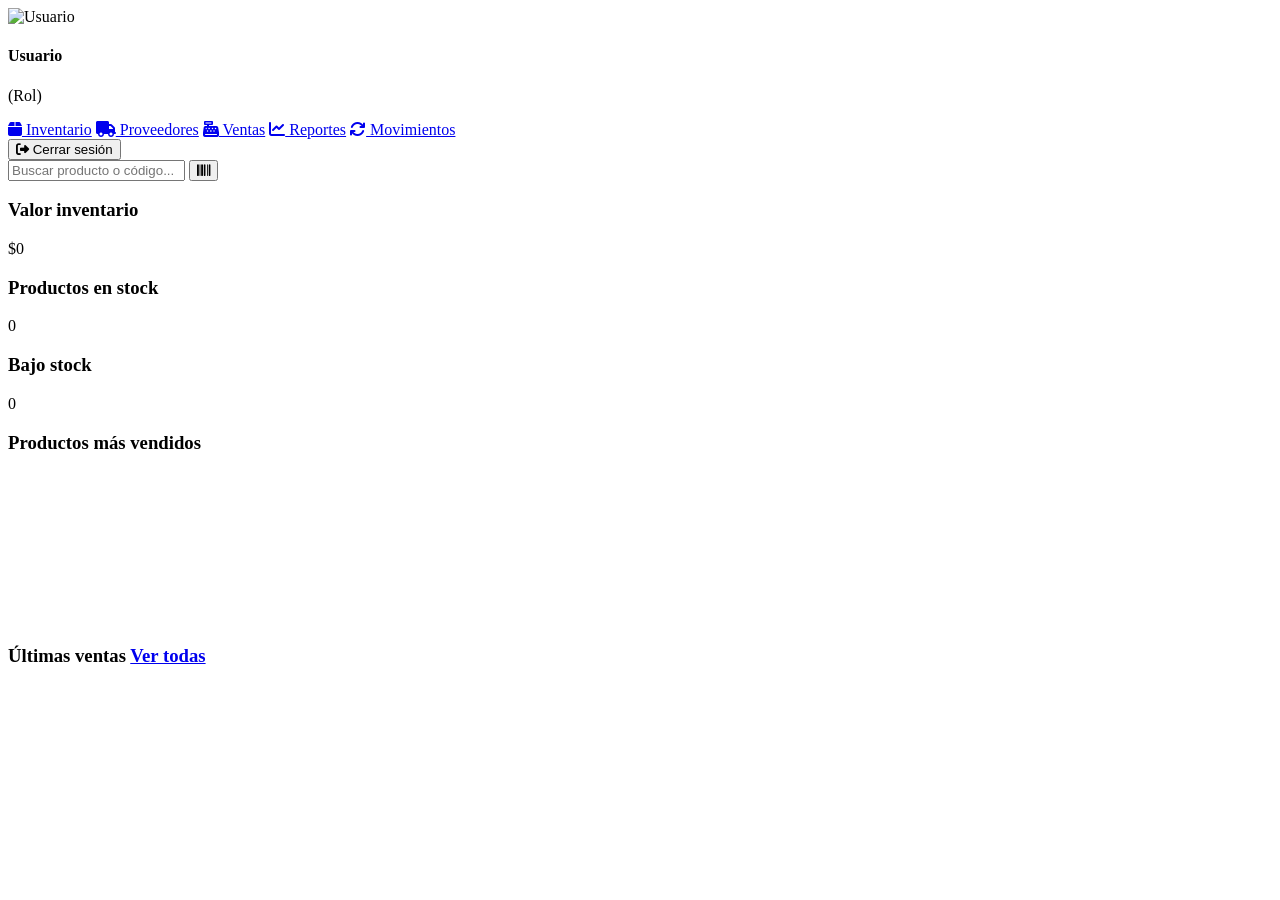
==== Frontend/Dashboard.html @ 435475cd "Diseño prefinal" ====
<!DOCTYPE html>
<html lang="es">

<head>
    <meta charset="UTF-8">
    <title>La Esquinita - Dashboard</title>
    <link rel="stylesheet" href="styles/Dashboard.css">
    <link rel="stylesheet" href="https://cdnjs.cloudflare.com/ajax/libs/font-awesome/6.5.0/css/all.min.css">
    <script src="https://cdn.jsdelivr.net/npm/chart.js"></script>
</head>

<body>
    <div class="dashboard">

        <!-- Sidebar -->
        <aside class="sidebar" id="sidebar">
            <!-- Usuario -->
            <div class="user-info">
                <img src="img/user.png" alt="Usuario" class="user-avatar">
                <div class="user-details">
                    <h4 id="nombreUsuario">Usuario</h4>
                    <p id="rolUsuario">(Rol)</p>
                </div>
            </div>

            <!-- Menú -->
            <nav class="menu">
                <a href="Inventario.html"><i class="fas fa-box"></i> Inventario</a>
                <a href="Proveedores.html"><i class="fas fa-truck"></i> Proveedores</a>
                <a href="Ventas.html"><i class="fas fa-cash-register"></i> Ventas</a>
                <a href="Reportes.html"><i class="fas fa-chart-line"></i> Reportes</a>
                <a href="#"><i class="fas fa-sync"></i> Movimientos</a>
            </nav>

            <!-- Logout -->
            <button class="logout-btn"><i class="fas fa-sign-out-alt"></i> Cerrar sesión</button>
        </aside>

        <!-- Main -->
        <main class="main-content">
            <header class="top-bar">
                <div class="search-bar">
                    <input type="text" placeholder="Buscar producto o código...">
                    <button><i class="fas fa-barcode"></i></button>
                </div>
            </header>

            <!-- KPIs -->
            <section class="metrics">
                <div class="card kpi azul">
                    <h3>Valor inventario</h3><span id="valorInventario">$0</span>
                </div>
                <div class="card kpi verde">
                    <h3>Productos en stock</h3><span id="totalProductos">0</span>
                </div>
                <div class="card kpi rojo">
                    <h3>Bajo stock</h3><span id="bajoStock">0</span>
                </div>
            </section>

            <!-- Sección de ventas -->
            <section class="ventas-section">
                <div class="ventas-grafica">
                    <h3>Productos más vendidos</h3>
                    <canvas id="productosVendidos"></canvas>
                </div>
                <div class="ventas-lista">
                    <h3>Últimas ventas <a href="Ventas.html" class="ver-todas">Ver todas</a></h3>
                    <ul id="listaVentas"></ul>
                </div>
            </section>
        </main>
    </div>

    <script>
        async function cargarUsuario() {
            const res = await fetch("http://localhost:4000/api/auth/usuario", { credentials: "include" });
            if (res.ok) {
                const usuario = await res.json();
                document.getElementById("nombreUsuario").textContent = usuario.nombreUsuario;
                document.getElementById("rolUsuario").textContent = `(${usuario.rol})`;
            }
        }

        async function cargarVentas() {
            // 📊 Productos más vendidos
            const res = await fetch("http://localhost:4000/api/ventas/productos-mas-vendidos", { credentials: "include" });
            const data = await res.json();

            const ctx = document.getElementById("productosVendidos").getContext("2d");
            new Chart(ctx, {
                type: "bar",
                data: {
                    labels: data.map(p => p.nombre),
                    datasets: [{
                        label: "Cantidad vendida",
                        data: data.map(p => p.cantidad),
                        backgroundColor: "#1089d3"
                    }]
                }
            });

            // 🧾 Últimas ventas
            const res2 = await fetch("http://localhost:4000/api/ventas/ultimas", { credentials: "include" });
            const ultimas = await res2.json();
            const lista = document.getElementById("listaVentas");
            lista.innerHTML = "";
            ultimas.forEach(v => {
                const li = document.createElement("li");
                li.textContent = `Venta #${v.id} — $${v.monto} — Cliente: ${v.cliente} — ${v.hora}`;
                lista.appendChild(li);
            });
        }

        cargarUsuario();
        cargarVentas();
        setInterval(cargarVentas, 30000); // 🔄 refrescar cada 30s
    </script>
</body>

</html>
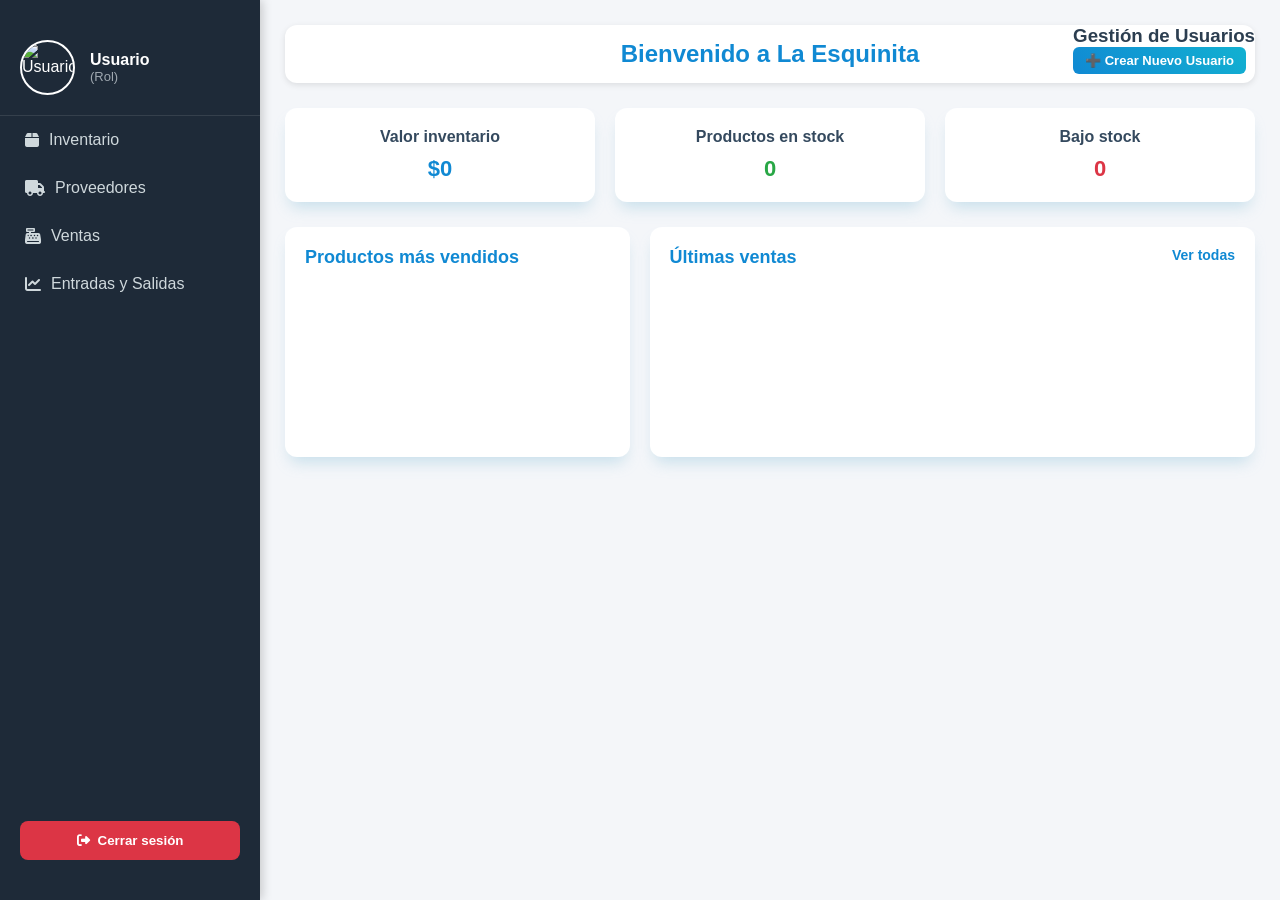
==== commit 97f1f4fa: "Final" ====
--- a/Frontend/Dashboard.html
+++ b/Frontend/Dashboard.html
@@ -4,17 +4,15 @@
 <head>
     <meta charset="UTF-8">
     <title>La Esquinita - Dashboard</title>
-    <link rel="stylesheet" href="styles/Dashboard.css">
+    <link rel="stylesheet" href="Styles/Dashboard.css">
     <link rel="stylesheet" href="https://cdnjs.cloudflare.com/ajax/libs/font-awesome/6.5.0/css/all.min.css">
     <script src="https://cdn.jsdelivr.net/npm/chart.js"></script>
 </head>
 
 <body>
     <div class="dashboard">
-
         <!-- Sidebar -->
         <aside class="sidebar" id="sidebar">
-            <!-- Usuario -->
             <div class="user-info">
                 <img src="img/user.png" alt="Usuario" class="user-avatar">
                 <div class="user-details">
@@ -23,25 +21,21 @@
                 </div>
             </div>
 
-            <!-- Menú -->
             <nav class="menu">
                 <a href="Inventario.html"><i class="fas fa-box"></i> Inventario</a>
                 <a href="Proveedores.html"><i class="fas fa-truck"></i> Proveedores</a>
                 <a href="Ventas.html"><i class="fas fa-cash-register"></i> Ventas</a>
-                <a href="Reportes.html"><i class="fas fa-chart-line"></i> Reportes</a>
-                <a href="#"><i class="fas fa-sync"></i> Movimientos</a>
+                <a href="EntradaSalidas.html"><i class="fas fa-chart-line"></i> Entradas y Salidas</a>
             </nav>
 
-            <!-- Logout -->
             <button class="logout-btn"><i class="fas fa-sign-out-alt"></i> Cerrar sesión</button>
         </aside>
 
         <!-- Main -->
         <main class="main-content">
             <header class="top-bar">
-                <div class="search-bar">
-                    <input type="text" placeholder="Buscar producto o código...">
-                    <button><i class="fas fa-barcode"></i></button>
+                <div class="welcome-message">
+                    <p>Bienvenido a La Esquinita</p>
                 </div>
             </header>
 
@@ -69,6 +63,12 @@
                     <ul id="listaVentas"></ul>
                 </div>
             </section>
+
+            <!-- 📌 Botón para gestión de usuarios -->
+            <section class="usuarios-section">
+                <h3>Gestión de Usuarios</h3>
+                <a href="Usuario.html" class="btn-usuarios">➕ Crear Nuevo Usuario</a>
+            </section>
         </main>
     </div>
 
@@ -82,8 +82,20 @@
             }
         }
 
+        async function cargarMetricasInventario() {
+            const res = await fetch("http://localhost:4000/api/proveedores/productos/lista", { credentials: "include" });
+            const productos = await res.json();
+
+            const valorTotal = productos.reduce((acc, p) => acc + p.cantidadProductos * p.costeProductos, 0);
+            const totalProductos = productos.length;
+            const bajoStock = productos.filter(p => p.cantidadProductos <= 5).length;
+
+            document.getElementById("valorInventario").textContent = `$${valorTotal.toLocaleString()}`;
+            document.getElementById("totalProductos").textContent = totalProductos;
+            document.getElementById("bajoStock").textContent = bajoStock;
+        }
+
         async function cargarVentas() {
-            // 📊 Productos más vendidos
             const res = await fetch("http://localhost:4000/api/ventas/productos-mas-vendidos", { credentials: "include" });
             const data = await res.json();
 
@@ -100,21 +112,30 @@
                 }
             });
 
-            // 🧾 Últimas ventas
             const res2 = await fetch("http://localhost:4000/api/ventas/ultimas", { credentials: "include" });
             const ultimas = await res2.json();
             const lista = document.getElementById("listaVentas");
             lista.innerHTML = "";
             ultimas.forEach(v => {
                 const li = document.createElement("li");
-                li.textContent = `Venta #${v.id} — $${v.monto} — Cliente: ${v.cliente} — ${v.hora}`;
+                li.textContent = `Productos: ${v.productos.join(", ")} — $${v.totalCompra} — ${new Date(v.fecha).toLocaleString("es-MX")}`;
                 lista.appendChild(li);
             });
         }
 
         cargarUsuario();
         cargarVentas();
-        setInterval(cargarVentas, 30000); // 🔄 refrescar cada 30s
+        cargarMetricasInventario();
+
+        setInterval(() => {
+            cargarVentas();
+            cargarMetricasInventario();
+        }, 30000);
+
+        document.querySelector(".logout-btn").addEventListener("click", async () => {
+            const res = await fetch("http://localhost:4000/api/auth/logout", { method: "POST", credentials: "include" });
+            if (res.ok) window.location.href = "Login.html";
+        });
     </script>
 </body>
 
--- a/Frontend/Styles/Dashboard.css
+++ b/Frontend/Styles/Dashboard.css
@@ -0,0 +1,176 @@
+/* General */
+* { margin: 0; padding: 0; box-sizing: border-box; font-family: 'Roboto', sans-serif; }
+body { background: #f4f6f9; color: #2C3E50; }
+
+/* Layout */
+.dashboard { display: flex; min-height: 100vh; }
+
+/* Sidebar */
+.sidebar {
+  width: 260px;
+  background: #1e2a38;
+  color: #fff;
+  display: flex;
+  flex-direction: column;
+  padding: 20px 0;
+  box-shadow: 2px 0 10px rgba(0,0,0,0.2);
+}
+
+.user-info {
+  display: flex;
+  align-items: center;
+  padding: 20px;
+  border-bottom: 1px solid rgba(255,255,255,0.1);
+}
+.user-avatar {
+  width: 55px; height: 55px;
+  border-radius: 50%;
+  margin-right: 15px;
+  border: 2px solid #fff;
+}
+.user-details h4 { font-size: 16px; margin: 0; }
+.user-details p { font-size: 13px; color: #9fa8b0; margin: 0; }
+
+.menu { flex: 1; display: flex; flex-direction: column; }
+.menu a {
+  text-decoration: none;
+  color: #cfd8dc;
+  padding: 15px 25px;
+  font-size: 16px;
+  display: flex;
+  align-items: center;
+  gap: 10px;
+  transition: background .3s, color .3s;
+}
+.menu a:hover { background: rgba(255,255,255,0.1); color: #fff; }
+
+.logout-btn {
+  background: #dc3545;
+  color: #fff;
+  border: none;
+  padding: 12px 20px;
+  border-radius: 8px;
+  cursor: pointer;
+  font-weight: bold;
+  display: flex;
+  align-items: center;
+  gap: 8px;
+  justify-content: center;
+  margin: 20px;
+  transition: background .3s;
+}
+.logout-btn:hover { background: #c82333; }
+
+/* Main */
+.main-content { flex: 1; padding: 25px; position: relative; }
+
+/* Top bar */
+.top-bar {
+  background: #fff;
+  padding: 15px 25px;
+  border-radius: 12px;
+  margin-bottom: 25px;
+  box-shadow: 0 2px 6px rgba(0,0,0,0.1);
+  display: flex;
+  justify-content: center;
+  align-items: center;
+}
+.welcome-message p {
+  font-size: 24px;
+  font-weight: bold;
+  color: #1089d3;
+  text-align: center;
+}
+
+/* KPIs */
+.metrics { display: flex; gap: 20px; margin-bottom: 25px; }
+.card.kpi {
+  flex: 1;
+  background: #fff;
+  border-radius: 12px;
+  padding: 20px;
+  text-align: center;
+  box-shadow: rgba(133, 189, 215, .4) 0px 10px 15px -5px;
+  transition: transform 0.2s ease, box-shadow 0.2s ease;
+}
+.card.kpi:hover {
+  transform: translateY(-3px);
+  box-shadow: 0 6px 12px rgba(0,0,0,0.15);
+}
+.card.kpi h3 { font-size: 16px; margin-bottom: 10px; color: #34495E; }
+.card.kpi span { font-size: 22px; font-weight: bold; }
+
+/* Colores KPIs */
+.azul span { color: #1089d3; }
+.verde span { color: #28a745; }
+.rojo span { color: #dc3545; }
+
+/* Sección ventas */
+.ventas-section {
+  display: flex;
+  gap: 20px;
+  margin-top: 20px;
+}
+.ventas-grafica, .ventas-lista {
+  flex: 1;
+  background: #fff;
+  border-radius: 12px;
+  padding: 20px;
+  box-shadow: rgba(133, 189, 215, .4) 0px 10px 15px -5px;
+}
+.ventas-grafica {
+  flex: 0.7; /* más pequeña que la lista */
+}
+.ventas-lista {
+  flex: 1.3; /* más grande para lista */
+}
+.ventas-grafica h3, .ventas-lista h3 {
+  margin-bottom: 15px;
+  font-size: 18px;
+  color: #1089d3;
+  font-weight: 600;
+}
+.ver-todas {
+  font-size: 14px;
+  float: right;
+  text-decoration: none;
+  color: #1089d3;
+}
+.ver-todas:hover { text-decoration: underline; }
+.ventas-lista ul { list-style: none; padding: 0; }
+.ventas-lista li {
+  padding: 10px;
+  border-bottom: 1px solid #eee;
+  font-size: 14px;
+  color: #2C3E50;
+}
+.ventas-lista li:last-child { border-bottom: none; }
+.ventas-lista li:first-child {
+  background: #f9f9f9;
+  border-left: 4px solid #1089d3;
+  font-weight: 600;
+}
+
+/* Sección usuarios */
+.usuarios-section {
+  position: absolute;
+  top: 25px;
+  right: 25px;
+}
+
+.btn-usuarios {
+  display: inline-block;
+  padding: 6px 12px;   /* 🔹 más pequeño */
+  border-radius: 6px;  /* 🔹 bordes más compactos */
+  background: linear-gradient(45deg, #1089d3, #12b1d1);
+  color: white;
+  font-size: 13px;     /* 🔹 texto más pequeño */
+  font-weight: 600;
+  text-decoration: none;
+  transition: .3s;
+}
+
+.btn-usuarios:hover {
+  background: linear-gradient(45deg, #0d6efd, #0dcaf0);
+  transform: translateY(-2px);
+}
